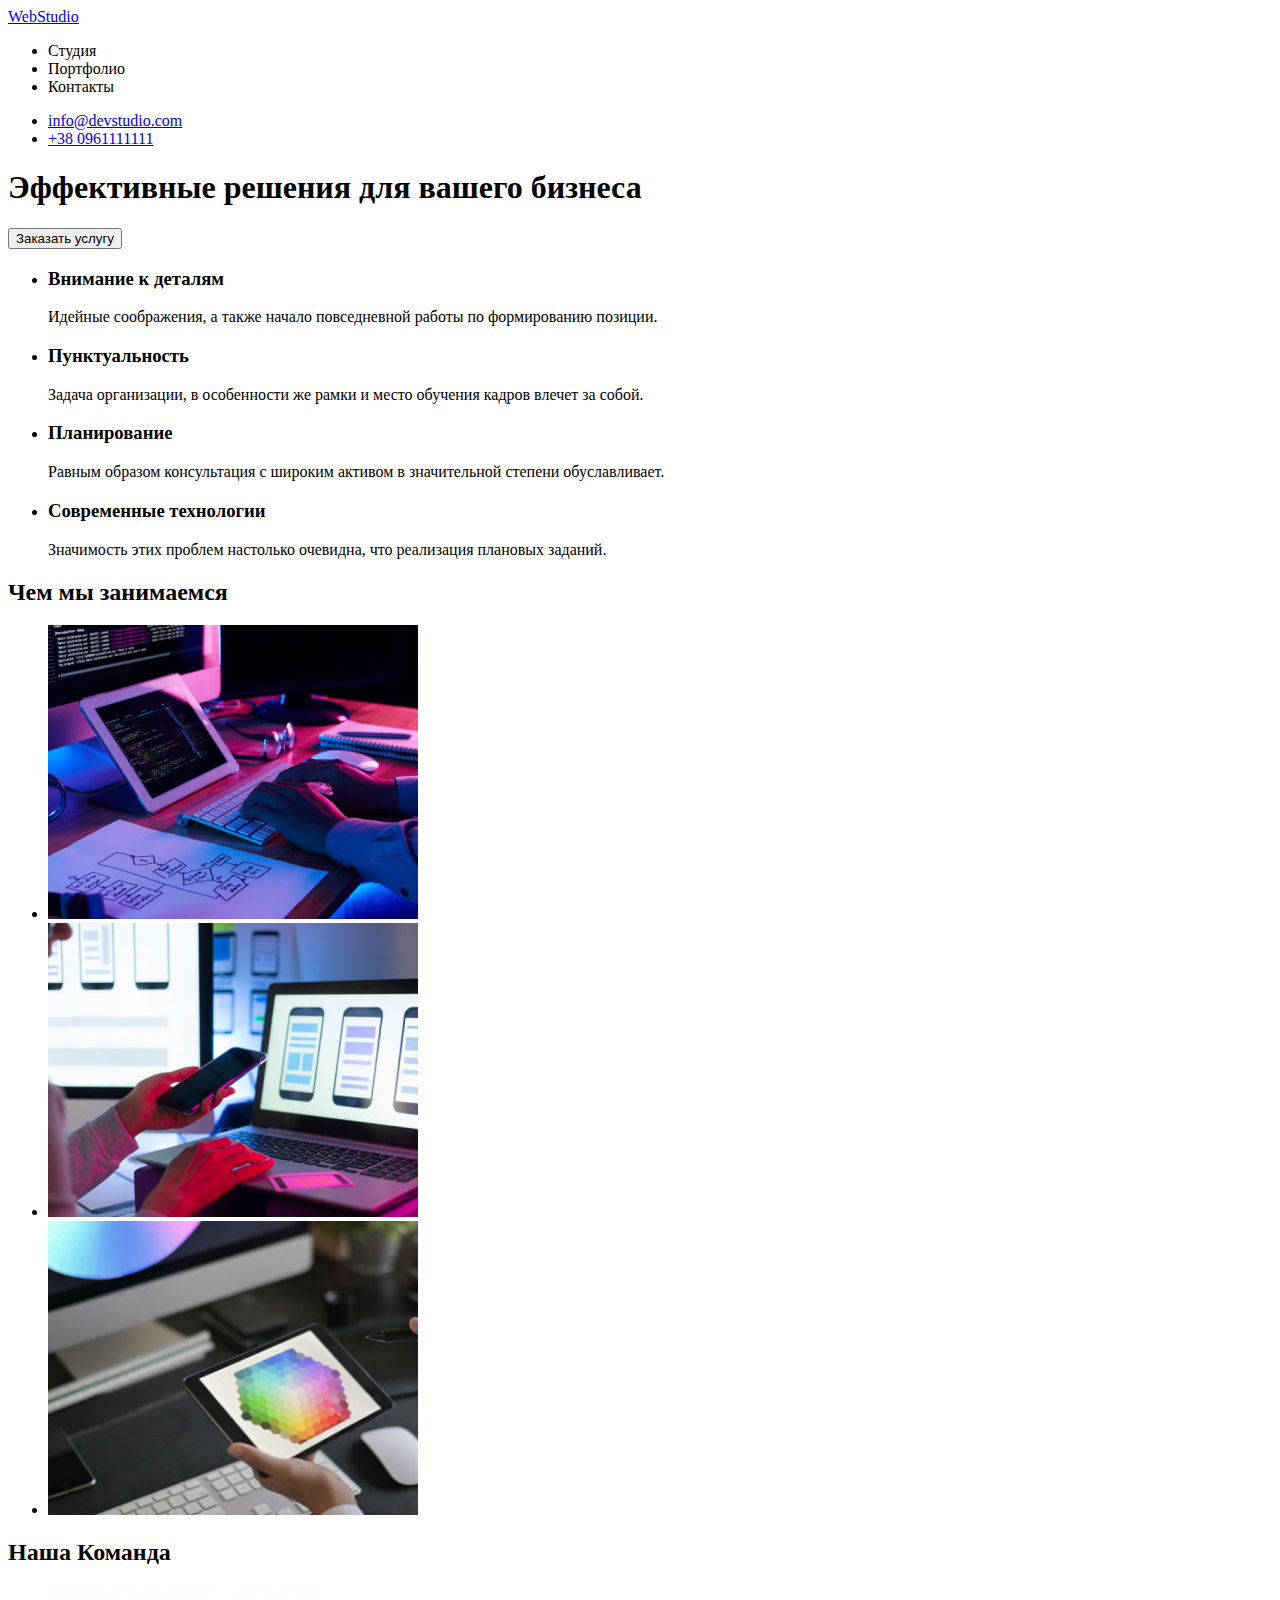
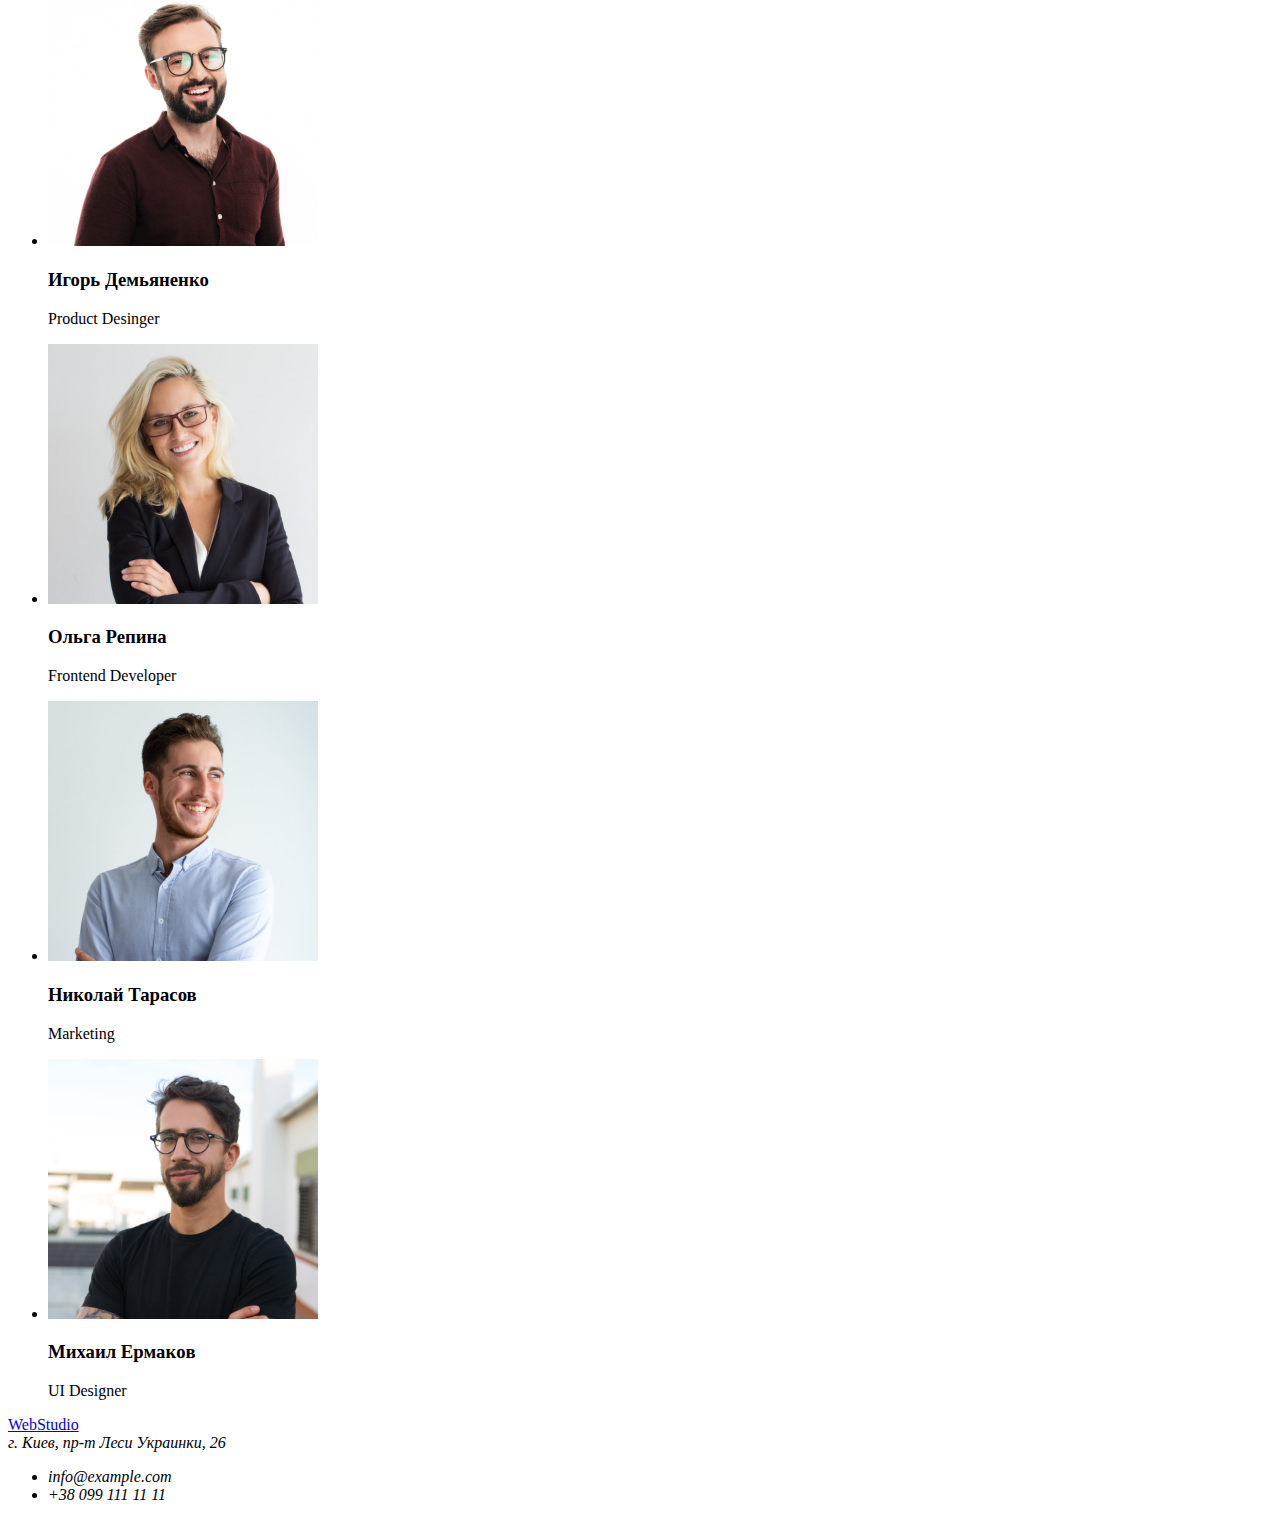
==== index.html @ 95126547 "начало" ====
<!DOCTYPE html>
<html lang="en">
  <head>
    <meta charset="UTF-8" />
    <meta http-equiv="X-UA-Compatible" content="IE=edge" />
    <meta name="viewport" content="width=device-width, initial-scale=1.0" />
    <title>Homework#1</title>
  </head>
  <body>
    <header>
      <nav>
        <a href="WebStudio">WebStudio</a>
        <ul>
          <li><a href="Студия"></a> Студия</li>
          <li>
            <a href="Портфолио"></a>
            Портфолио
          </li>
          <li>
            <a href="Контакты"></a>
            Контакты
          </li>
        </ul>
      </nav>
      <ul>
        <li><a href="mailto:info@devstudio.com">info@devstudio.com</a></li>
        <li><a href="tel:+380961111111">+38 0961111111</a></li>
      </ul>
    </header>
    <main>
      <section>
        <h1>Эффективные решения для вашего бизнеса</h1>
        <button type="button">Заказать услугу</button>
      </section>
      <section>
        <ul>
          <li>
            <h3>Внимание к деталям</h3>
            <p>
              Идейные соображения, а также начало повседневной работы по
              формированию позиции.
            </p>
          </li>
          <li>
            <h3>Пунктуальность</h3>
            <p>
              Задача организации, в особенности же рамки и место обучения кадров
              влечет за собой.
            </p>
          </li>
          <li>
            <h3>Планирование</h3>
            <p>
              Равным образом консультация с широким активом в значительной
              степени обуславливает.
            </p>
          </li>
          <li>
            <h3>Современные технологии</h3>
            <p>
              Значимость этих проблем настолько очевидна, что реализация
              плановых заданий.
            </p>
          </li>
        </ul>
      </section>
      <section>
        <h2>Чем мы занимаемся</h2>
        <ul>
          <li>
            <img
              src="./images/box1.jpg "
              width="370"
              height="294"
              alt="Пример1"
            />
          </li>
          <li>
            <img
              src="./images/box2.jpg"
              width="370"
              height="294"
              alt="пример2"
            />
          </li>
          <li>
            <img
              src="./images/box3.jpg"
              width="370"
              height="294"
              alt="пример3"
            />
          </li>
        </ul>
      </section>
      <section>
        <h2>Наша Команда</h2>
        <ul>
          <li>
            <img
              src="./images/img1.jpg"
              width="270"
              height="260"
              alt="Портфолио1"
            />
            <h3>Игорь Демьяненко</h3>
            <p>Product Desinger</p>
          </li>
          <li>
            <img
              src="./images/img.jpg"
              width="270"
              height="260"
              alt="портфолио2"
            />
            <h3>Ольга Репина</h3>
            <p>Frontend Developer</p>
          </li>
          <li>
            <img
              src="./images/img2.jpg"
              width="270"
              height="260"
              alt="Портфолио3"
            />
            <h3>Николай Тарасов</h3>
            <p>Marketing</p>
          </li>
          <li>
            <img
              src="./images/img3.jpg"
              width="270"
              height="260"
              alt="портфолио4"
            />
            <h3>Михаил Ермакoв</h3>
            <p>UI Designer</p>
          </li>
        </ul>
      </section>
    </main>
    <footer>
      <a href="WebStudio">WebStudio</a>
      <address>
        г. Киев, пр-т Леси Украинки, 26
        <ul>
          <li><a href="mailto:info@example.com"></a> info@example.com</li>
          <li><a href="tel:+380991111111"></a> +38 099 111 11 11</li>
        </ul>
      </address>
    </footer>
  </body>
  <!--  -->
</html>
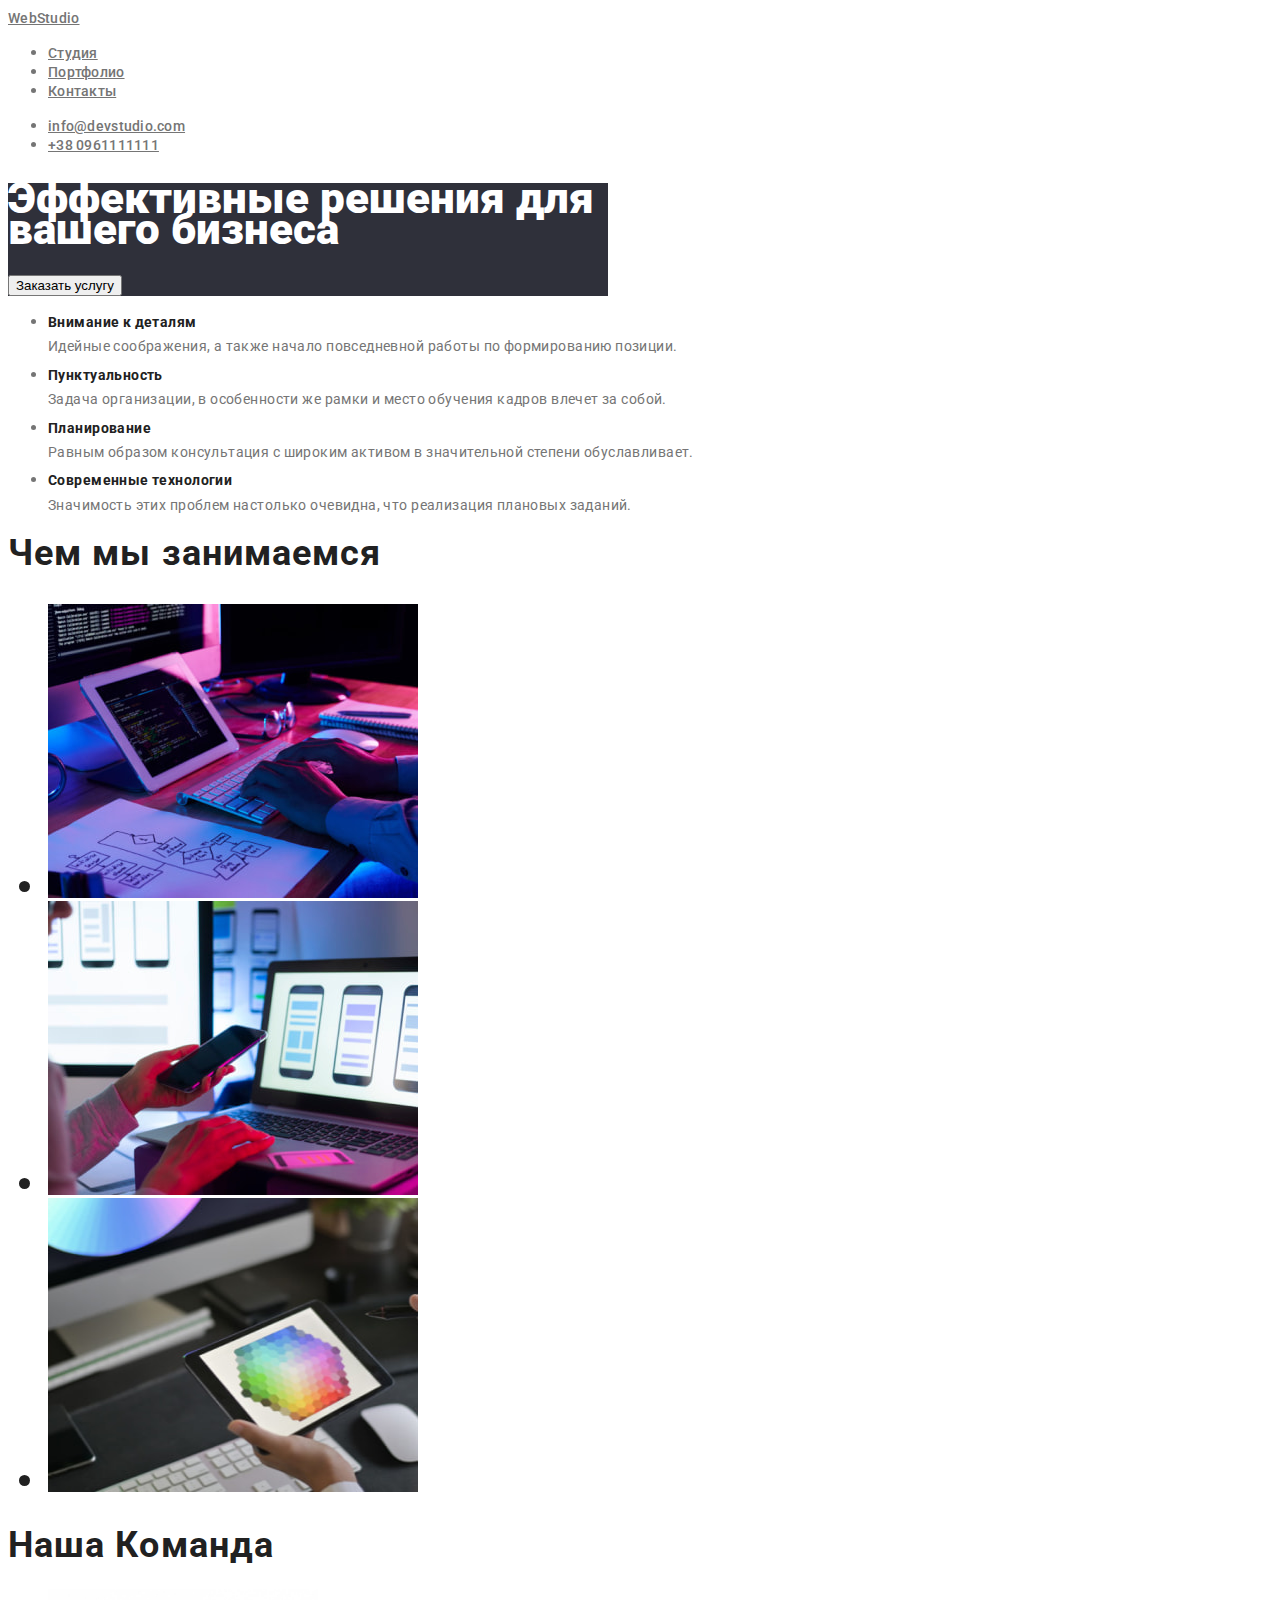
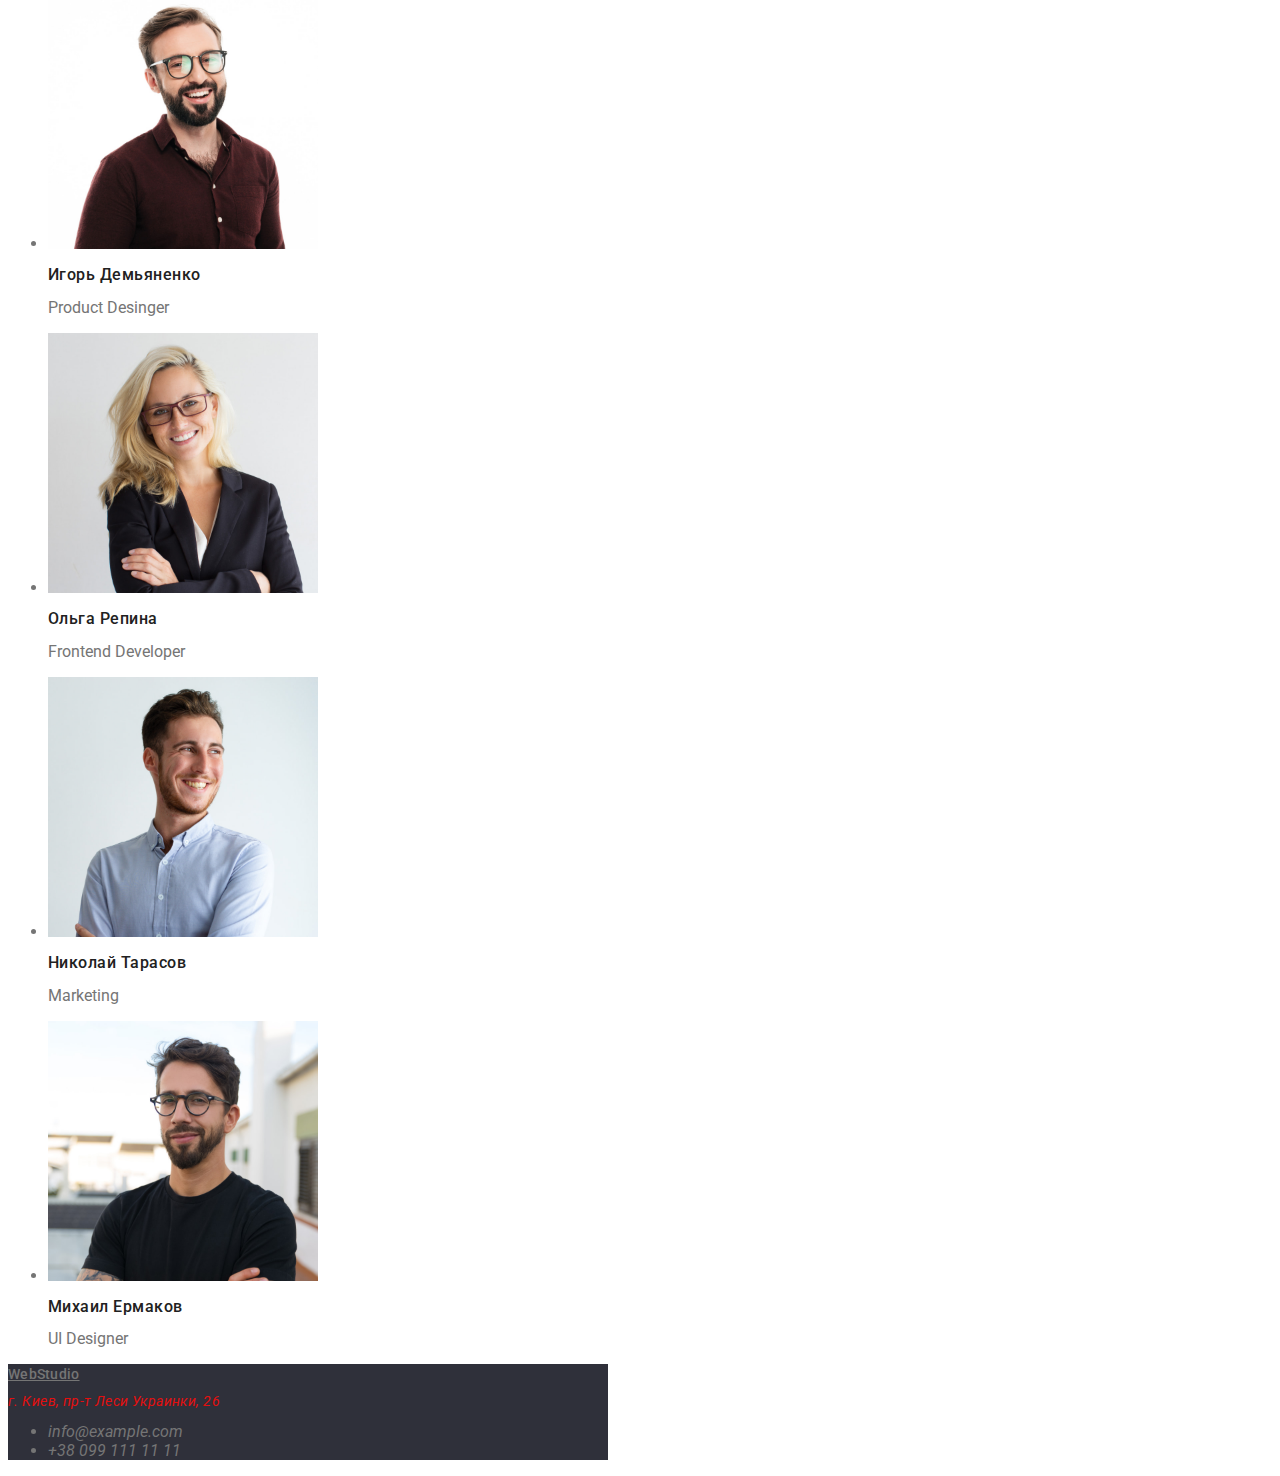
==== commit 0e867277: "закончил" ====
--- a/index.html
+++ b/index.html
@@ -5,59 +5,69 @@
     <meta http-equiv="X-UA-Compatible" content="IE=edge" />
     <meta name="viewport" content="width=device-width, initial-scale=1.0" />
     <title>Homework#1</title>
+    <link rel="stylesheet" href="./css/styles.css" />
+    <!-- Стили шрифта -->
+    <link rel="preconnect" href="https://fonts.googleapis.com" />
+    <link rel="preconnect" href="https://fonts.gstatic.com" crossorigin />
+    <link
+      href="https://fonts.googleapis.com/css2?family=Raleway:wght@700&family=Roboto:wght@400;500;700;900&display=swap"
+      rel="stylesheet"
+    />
+
+    <!-- Стили шрифта -->
   </head>
   <body>
     <header>
       <nav>
-        <a href="WebStudio">WebStudio</a>
+        <a class="link" href="WebStudio">WebStudio</a>
         <ul>
-          <li><a href="Студия"></a> Студия</li>
+          <li><a class="link" href="Студия"> Студия</a></li>
           <li>
-            <a href="Портфолио"></a>
-            Портфолио
+            <a class="link" href="./portfolio.html">Портфолио</a>
+            
           </li>
           <li>
-            <a href="Контакты"></a>
-            Контакты
+            <a class="link" href="Контакты">Контакты</a>
+           
           </li>
         </ul>
       </nav>
       <ul>
-        <li><a href="mailto:info@devstudio.com">info@devstudio.com</a></li>
-        <li><a href="tel:+380961111111">+38 0961111111</a></li>
+        <li><a class="link" href="mailto:info@devstudio.com">info@devstudio.com</a></li>
+        <li><a class="link" href="tel:+380961111111">+38 0961111111</a></li>
       </ul>
     </header>
     <main>
-      <section>
-        <h1>Эффективные решения для вашего бизнеса</h1>
-        <button type="button">Заказать услугу</button>
+      <section class="title">
+        <h1 class="caption">Эффективные решения для вашего бизнеса</h1>
+        <button type="button" class="services-txt">Заказать услугу</button>
       </section>
-      <section>
+      <section class="all-item">
         <ul>
           <li>
-            <h3>Внимание к деталям</h3>
-            <p>
+            <h3 class="item">Внимание к деталям</h3>
+            <p class="all-txt">
               Идейные соображения, а также начало повседневной работы по
               формированию позиции.
             </p>
           </li>
           <li>
-            <h3>Пунктуальность</h3>
-            <p>
+            <h3 class="item">Пунктуальность</h3>
+            <p class="all-txt">
               Задача организации, в особенности же рамки и место обучения кадров
               влечет за собой.
             </p>
           </li>
           <li>
-            <h3>Планирование</h3>
-            <p>
+            <h3 class="item">Планирование</h3>
+            <p class="all-txt">
               Равным образом консультация с широким активом в значительной
               степени обуславливает.
             </p>
           </li>
           <li>
-            <h3>Современные технологии</h3>
-            <p>
+            <h3 class="item">Современные технологии</h3>
+            <p class="all-txt">
               Значимость этих проблем настолько очевидна, что реализация
               плановых заданий.
             </p>
@@ -65,7 +75,7 @@
         </ul>
       </section>
       <section>
-        <h2>Чем мы занимаемся</h2>
+        <h2 class="desc">Чем мы занимаемся</h>
         <ul>
           <li>
             <img
@@ -94,7 +104,7 @@
         </ul>
       </section>
       <section>
-        <h2>Наша Команда</h2>
+        <h2  class="desc">Наша Команда</h2>
         <ul>
           <li>
             <img
@@ -103,7 +113,7 @@
               height="260"
               alt="Портфолио1"
             />
-            <h3>Игорь Демьяненко</h3>
+            <h3 class="name">Игорь Демьяненко</h3>
             <p>Product Desinger</p>
           </li>
           <li>
@@ -113,7 +123,7 @@
               height="260"
               alt="портфолио2"
             />
-            <h3>Ольга Репина</h3>
+            <h3 class="name">Ольга Репина</h3>
             <p>Frontend Developer</p>
           </li>
           <li>
@@ -123,7 +133,7 @@
               height="260"
               alt="Портфолио3"
             />
-            <h3>Николай Тарасов</h3>
+            <h3 class="name">Николай Тарасов</h3>
             <p>Marketing</p>
           </li>
           <li>
@@ -133,19 +143,19 @@
               height="260"
               alt="портфолио4"
             />
-            <h3>Михаил Ермакoв</h3>
+            <h3 class="name">Михаил Ермакoв</h3>
             <p>UI Designer</p>
           </li>
         </ul>
       </section>
     </main>
-    <footer>
-      <a href="WebStudio">WebStudio</a>
+    <footer class="background">
+      <a class="link" href="WebStudio">WebStudio</a>
       <address>
-        г. Киев, пр-т Леси Украинки, 26
+        <p class="location">г. Киев, пр-т Леси Украинки, 26</p>
         <ul>
-          <li><a href="mailto:info@example.com"></a> info@example.com</li>
-          <li><a href="tel:+380991111111"></a> +38 099 111 11 11</li>
+          <li><a class="link" href="mailto:info@example.com"></a> info@example.com</li>
+          <li><a class="link" href="tel:+380991111111"></a> +38 099 111 11 11</li>
         </ul>
       </address>
     </footer>
--- a/css/styles.css
+++ b/css/styles.css
@@ -0,0 +1,155 @@
+/* font-family: 'Raleway', sans-serif;
+font-family: 'Roboto', sans-serif;
+/* #212121 
+   #757575   */
+:root {
+  --font-style: "Roboto", sans-serif;
+  --second-font-weight: 700;
+  --font-weight: 400;
+  --main-color: #757575;
+  --second-color: #212121;
+}
+body {
+  font-family: var(--font-style);
+  font-weight: var(--font-weight);
+  color: var(--main-color);
+}
+.title{
+   background: #2F303A;
+   width: 600px;
+}
+.caption{
+   font-family: Roboto;
+font-weight: 900;
+font-size: 44px;
+line-height: 0.7;
+color: #FFFFFF;
+}
+.all-txt{
+   font-family:var(--font-style);
+font-weight:var(--font-weight);
+font-size: 14px;
+line-height: 0.6;
+
+
+letter-spacing: 0.03em;
+
+color:var(--main-color);
+}
+.item{
+   font-family:var(--font-style);
+
+font-weight:var(--second-font-weight);
+font-size: 14px;
+line-height: 0.9;
+letter-spacing: 0.03em;
+
+
+color:var(--second-color);
+}
+.desc{font-family:var(--font-style);
+  font-weight: var(--second-font-weight);
+   font-size: 36px;
+   line-height: 0.8;
+   
+   letter-spacing: 0.03em;
+   
+   color: var(--second-color);
+   }
+   .name{font-family:var(--font-style);
+   
+      font-weight: 500;
+      font-size: 16px;
+      line-height: 0.8;
+      
+      
+      
+      letter-spacing: 0.03em;
+      
+      color:var(--second-color)}
+.services-txt:hover {
+  color: aqua;
+}
+.services-txt:focus {
+  color: red;
+}
+.serveces-txt {
+   
+  font-family: var(--font-style);
+  font-style: 400;
+  font-weight: 500;
+  font-size: 16px;
+  line-height: 0.6;
+  background: #f5f4fa;
+
+  text-align: center;
+  letter-spacing: 0.03em;
+}
+.services{cursor: pointer;}
+.info {
+  font-family: Roboto;
+  font-style: 400;
+  font-weight: var(--second-font-weight);
+  font-size: 18px;
+  line-height: 0.5;
+
+  letter-spacing: 0.06em;
+
+  color: var(--second-color);
+}
+
+
+.txt-sentence {
+  font-family: var(--font-style);
+
+  font-weight: var(--font-weight);
+  font-size: 16px;
+  line-height: 0.5;
+
+  letter-spacing: 0.03em;
+
+  --main-color: #757575;
+}
+
+.link {
+  font-family: var(--font-style);
+  
+  font-weight:500;
+  font-size: 14px;
+  line-height: 0.9;
+  letter-spacing: 0.02em;
+
+  color: var(--main-color);
+}
+.link:focus{color: red;}
+.link:hover{
+color:aqua;
+}
+
+.item{
+   font-family:var(--font-style);
+
+font-weight:var(--second-font-weight);
+font-size: 14px;
+line-height: 0.9;
+letter-spacing: 0.03em;
+
+
+color:var(--second-color);
+}
+.location{
+   
+font-family:var(--font-style);
+
+font-weight:var(--font-weight);
+font-size: 14px;
+line-height: 0.6;
+
+
+letter-spacing: 0.03em;
+
+color: #e40f0f;
+
+}
+.background{background: #2F303A;
+   width: 600px;}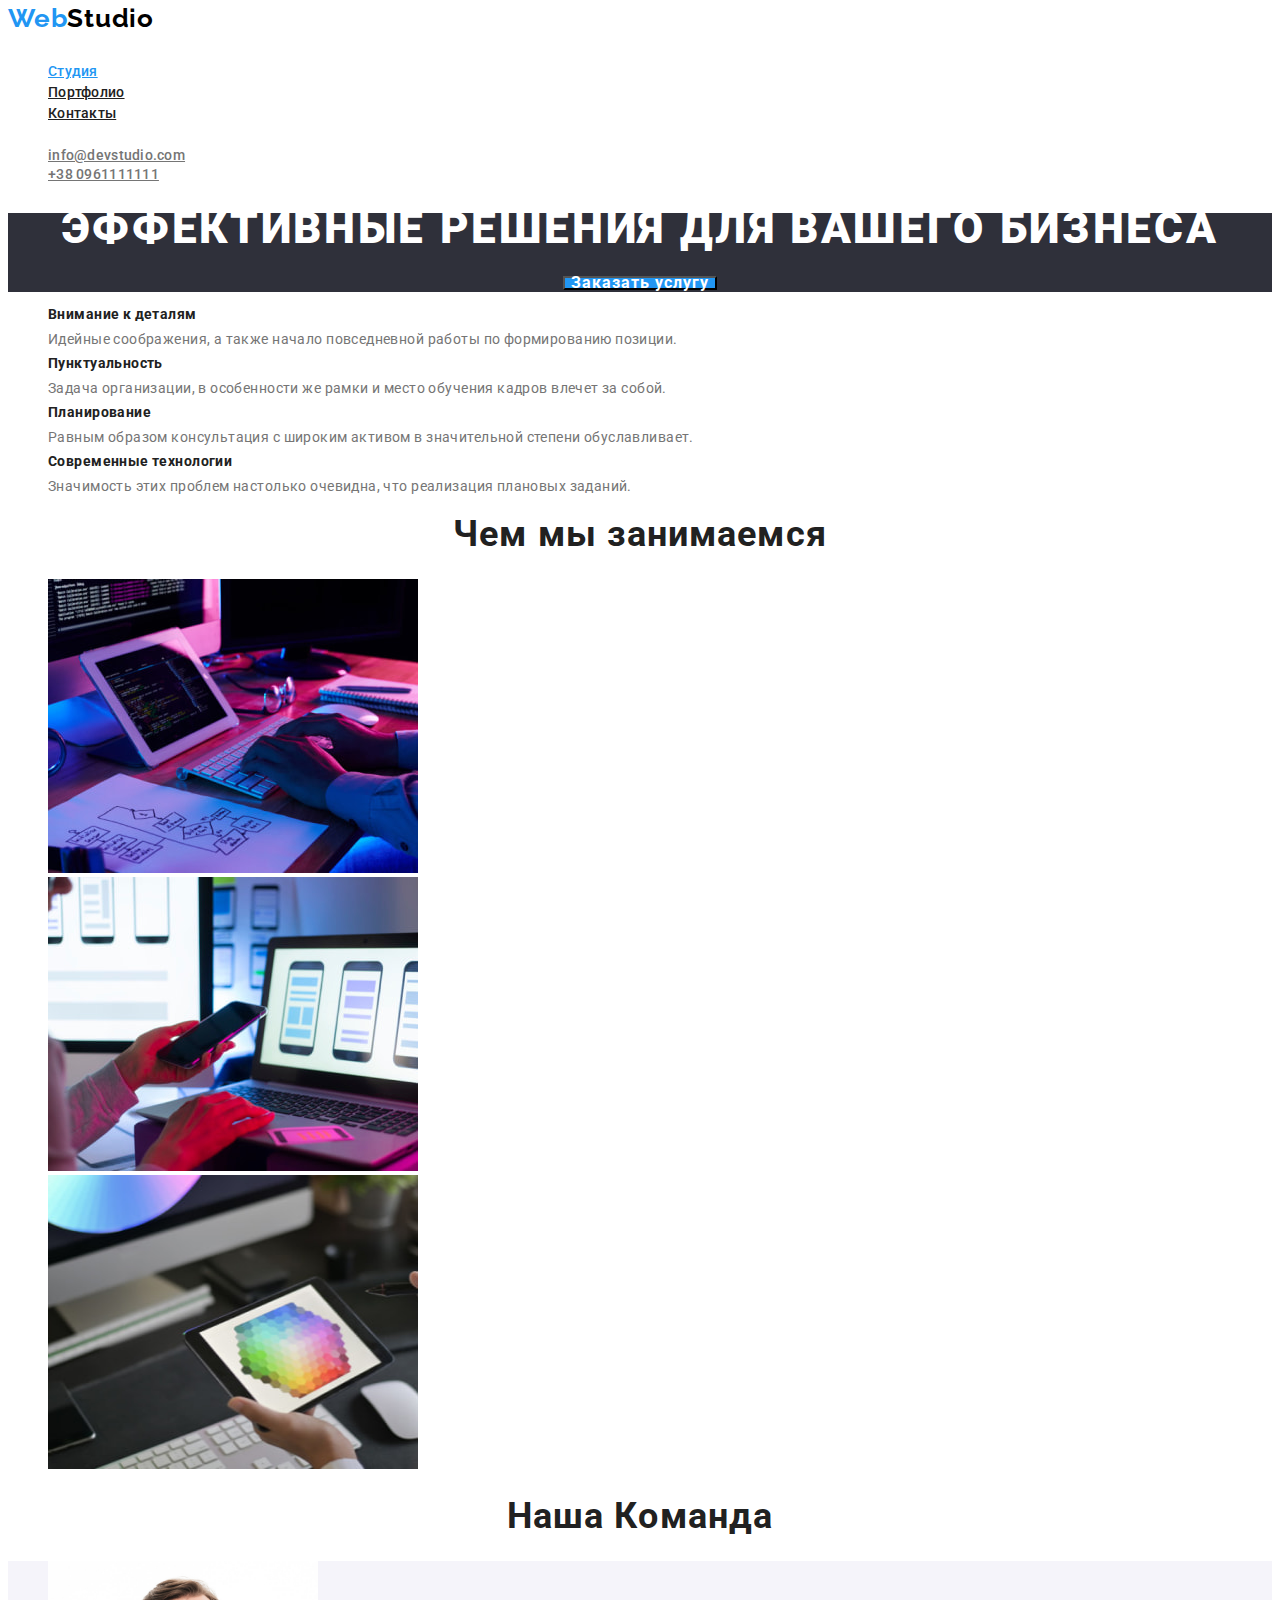
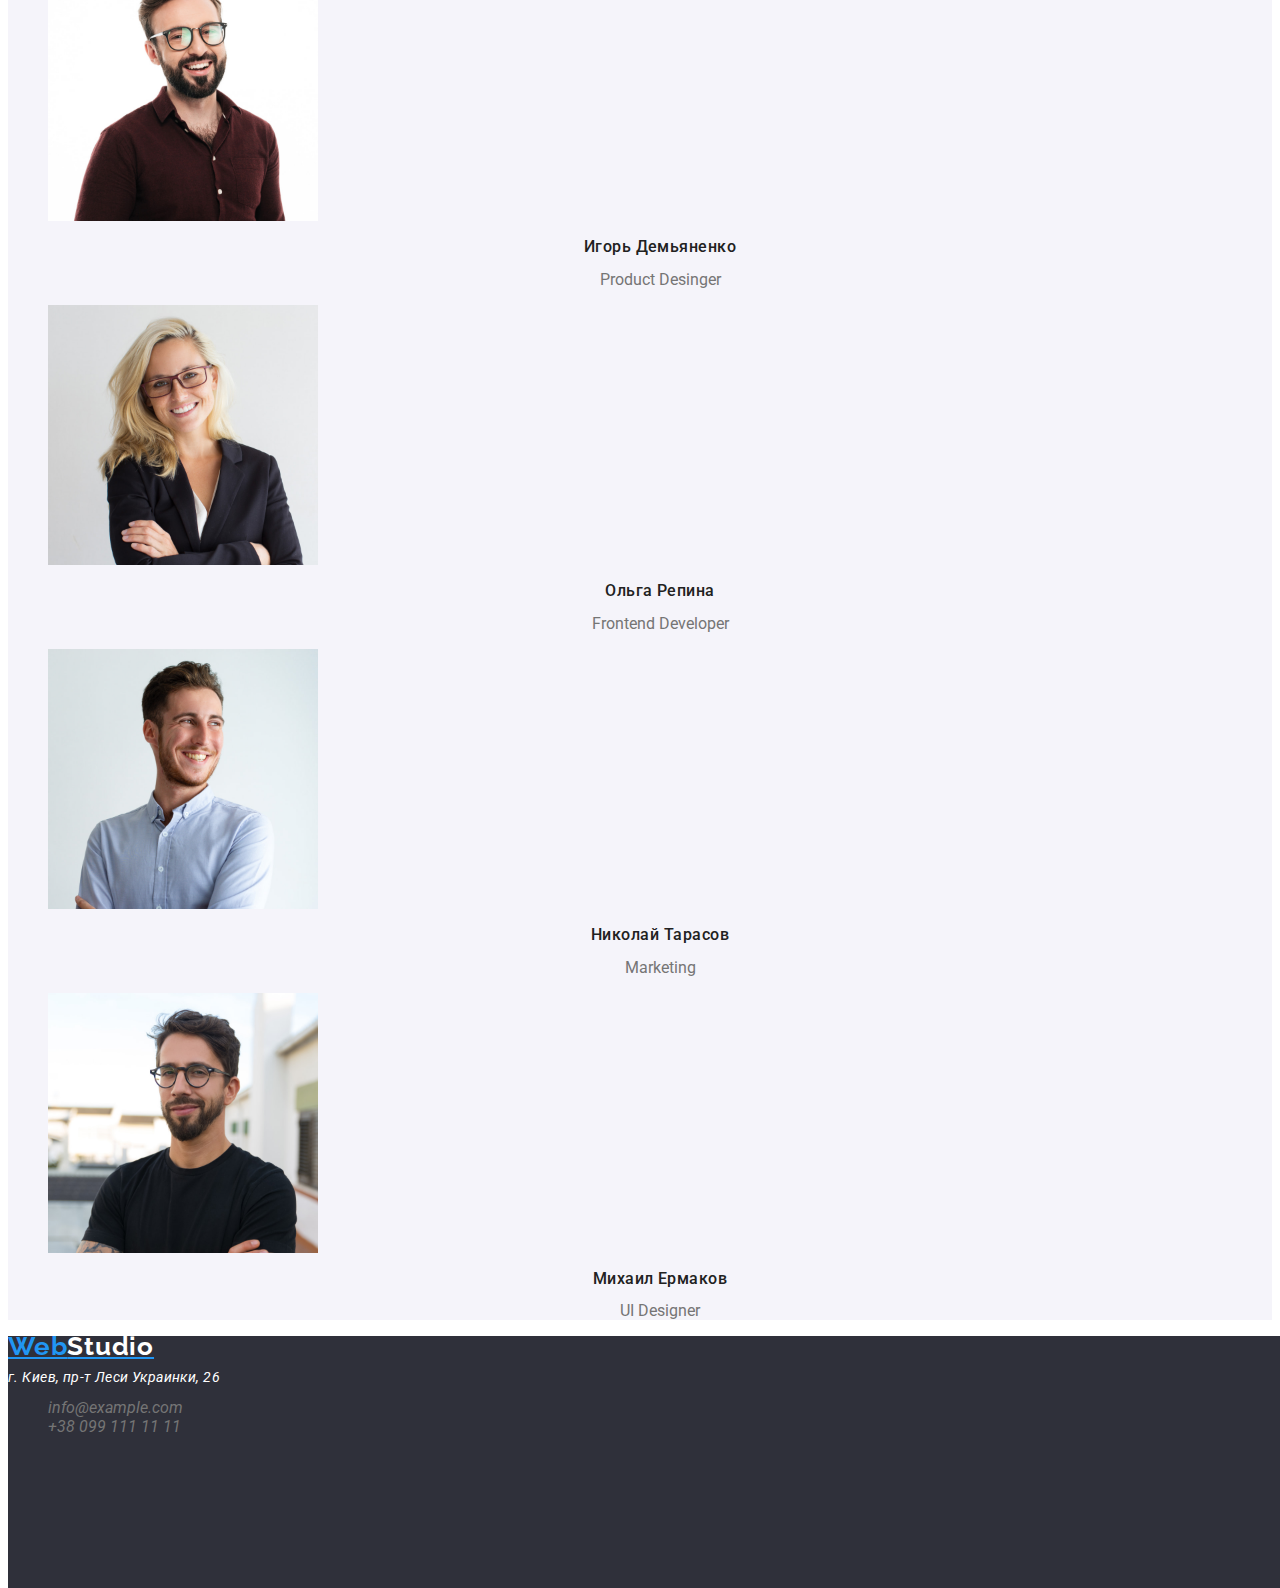
==== commit 4d37095a: "Исправил" ====
--- a/index.html
+++ b/index.html
@@ -13,17 +13,17 @@
       href="https://fonts.googleapis.com/css2?family=Raleway:wght@700&family=Roboto:wght@400;500;700;900&display=swap"
       rel="stylesheet"
     />
-
+ 
     <!-- Стили шрифта -->
   </head>
   <body>
     <header>
       <nav>
-        <a class="link" href="WebStudio">WebStudio</a>
+        <a< class="website" href="./index.html">Web<span class="web1">Studio</span></a>
         <ul>
-          <li><a class="link" href="Студия"> Студия</a></li>
+          <li><a class="link current" href="Студия"> Студия</a></li>
           <li>
-            <a class="link" href="./portfolio.html">Портфолио</a>
+            <a class="link"  href="./portfolio.html">Портфолио</a>
             
           </li>
           <li>
@@ -33,14 +33,14 @@
         </ul>
       </nav>
       <ul>
-        <li><a class="link" href="mailto:info@devstudio.com">info@devstudio.com</a></li>
-        <li><a class="link" href="tel:+380961111111">+38 0961111111</a></li>
+        <li><a class="contact-info" href="mailto:info@devstudio.com">info@devstudio.com</a></li>
+        <li><a class="contact-info" href="tel:+380961111111">+38 0961111111</a></li>
       </ul>
     </header>
     <main>
       <section class="title">
         <h1 class="caption">Эффективные решения для вашего бизнеса</h1>
-        <button type="button" class="services-txt">Заказать услугу</button>
+        <button type="button" class="btn">Заказать услугу</button>
       </section>
       <section class="all-item">
         <ul>
@@ -75,7 +75,7 @@
         </ul>
       </section>
       <section>
-        <h2 class="desc">Чем мы занимаемся</h>
+        <h2 class="desc">Чем мы занимаемся</h2>
         <ul>
           <li>
             <img
@@ -105,7 +105,7 @@
       </section>
       <section>
         <h2  class="desc">Наша Команда</h2>
-        <ul>
+        <ul  class="ul-fon">
           <li>
             <img
               src="./images/img1.jpg"
@@ -114,7 +114,7 @@
               alt="Портфолио1"
             />
             <h3 class="name">Игорь Демьяненко</h3>
-            <p>Product Desinger</p>
+            <p class="jobs">Product Desinger</p>
           </li>
           <li>
             <img
@@ -124,7 +124,7 @@
               alt="портфолио2"
             />
             <h3 class="name">Ольга Репина</h3>
-            <p>Frontend Developer</p>
+            <p class="jobs">Frontend Developer</p>
           </li>
           <li>
             <img
@@ -134,7 +134,7 @@
               alt="Портфолио3"
             />
             <h3 class="name">Николай Тарасов</h3>
-            <p>Marketing</p>
+            <p class="jobs">Marketing</p>
           </li>
           <li>
             <img
@@ -144,13 +144,13 @@
               alt="портфолио4"
             />
             <h3 class="name">Михаил Ермакoв</h3>
-            <p>UI Designer</p>
+            <p class="jobs">UI Designer</p>
           </li>
         </ul>
       </section>
     </main>
     <footer class="background">
-      <a class="link" href="WebStudio">WebStudio</a>
+      <a class="website" href="./index.html">Web<span class="web">Studio</span></a>
       <address>
         <p class="location">г. Киев, пр-т Леси Украинки, 26</p>
         <ul>
--- a/css/styles.css
+++ b/css/styles.css
@@ -14,78 +14,111 @@
   font-weight: var(--font-weight);
   color: var(--main-color);
 }
-.title{
-   background: #2F303A;
-   width: 600px;
-}
-.caption{
-   font-family: Roboto;
-font-weight: 900;
-font-size: 44px;
-line-height: 0.7;
-color: #FFFFFF;
-}
-.all-txt{
-   font-family:var(--font-style);
-font-weight:var(--font-weight);
-font-size: 14px;
-line-height: 0.6;
-
-
-letter-spacing: 0.03em;
-
-color:var(--main-color);
-}
-.item{
-   font-family:var(--font-style);
-
-font-weight:var(--second-font-weight);
-font-size: 14px;
-line-height: 0.9;
-letter-spacing: 0.03em;
-
-
-color:var(--second-color);
-}
-.desc{font-family:var(--font-style);
-  font-weight: var(--second-font-weight);
-   font-size: 36px;
-   line-height: 0.8;
-   
-   letter-spacing: 0.03em;
-   
-   color: var(--second-color);
-   }
-   .name{font-family:var(--font-style);
-   
-      font-weight: 500;
-      font-size: 16px;
-      line-height: 0.8;
-      
-      
-      
-      letter-spacing: 0.03em;
-      
-      color:var(--second-color)}
+ul {
+  list-style-type: none;
+}
+.title {
+  background: #2f303a;
+  text-align: center;
+}
+.caption {
+  font-family: Roboto;
+  font-weight: 900;
+  font-size: 44px;
+  line-height: 0.7;
+  text-align: center;
+  letter-spacing: 0.06em;
+  text-transform: uppercase;
+  color: #ffffff;
+}
+.all-txt {
+  font-family: var(--font-style);
+  font-weight: var(--font-weight);
+  font-size: 14px;
+  line-height: 0.6;
+
+  letter-spacing: 0.03em;
+
+  color: var(--main-color);
+}
+.item {
+  font-family: var(--font-style);
+
+  font-weight: var(--second-font-weight);
+  font-size: 14px;
+  line-height: 0.9;
+  letter-spacing: 0.03em;
+
+  color: var(--second-color);
+}
+.desc {
+  font-family: var(--font-style);
+  font-weight: var(--second-font-weight);
+  font-size: 36px;
+  line-height: 0.8;
+  text-align: center;
+  letter-spacing: 0.03em;
+
+  color: var(--second-color);
+}
+.ul-fon {
+  background: #f5f4fa;
+}
+
+.name {
+  font-family: var(--font-style);
+
+  font-weight: 500;
+  font-size: 16px;
+  line-height: 0.8;
+  text-align: center;
+  letter-spacing: 0.03em;
+
+  color: var(--second-color);
+}
+.jobs {
+  text-align: center;
+}
+.btn {
+  font-family: Roboto;
+  font-weight: 700;
+  font-size: 16px;
+  line-height: 0.5;
+  text-align: center;
+
+  letter-spacing: 0.06em;
+  background: #2196f3;
+  color: #ffffff;
+}
+.btn:hover {
+}
 .services-txt:hover {
-  color: aqua;
+  background: #2196f3;
+
+  color: #ffffff;
 }
 .services-txt:focus {
-  color: red;
-}
-.serveces-txt {
-   
+  color: #ffffff;
+  background: #2196f3;
+}
+.services-txt {
   font-family: var(--font-style);
   font-style: 400;
   font-weight: 500;
   font-size: 16px;
   line-height: 0.6;
   background: #f5f4fa;
-
-  text-align: center;
-  letter-spacing: 0.03em;
-}
-.services{cursor: pointer;}
+  text-align: center;
+  letter-spacing: 0.03em;
+  color: #212121;
+}
+.services-txt.current {
+  background-color: #2196f3;
+  color: #ffffff;
+}
+.services {
+  cursor: pointer;
+}
 .info {
   font-family: Roboto;
   font-style: 400;
@@ -98,7 +131,6 @@
   color: var(--second-color);
 }
 
-
 .txt-sentence {
   font-family: var(--font-style);
 
@@ -113,43 +145,99 @@
 
 .link {
   font-family: var(--font-style);
+
+  font-weight: 500;
+  font-size: 14px;
+  line-height: 0.9;
+  letter-spacing: 0.02em;
+
+  color: var(--second-color);
+}
+.link:focus {
+  color: red;
+}
+.link:hover {
+  color: #2196f3;
+}
+link:active {
+  background-color: #2196f3;
+}
+.link.current {
+  color: #2196f3;
+}
+.contact-info {
+  font-family: Roboto;
+  font-weight: 500;
+  font-size: 14px;
+  line-height: 0.9;
+  letter-spacing: 0.02em;
+
+  color: var(--main-color);
+}
+.contact-info:active {
+  color: #2196f3;
+}
+.contact-info:hover {
+  color: #2196f3;
+}
+
+.item {
+  font-family: var(--font-style);
+
+  font-weight: var(--second-font-weight);
+  font-size: 14px;
+  line-height: 0.9;
+  letter-spacing: 0.03em;
+
+  color: var(--second-color);
+}
+.location {
+  font-family: var(--font-style);
+
+  font-weight: var(--font-weight);
+  font-size: 14px;
+  line-height: 0.6;
+
+  letter-spacing: 0.03em;
+
+  color: #ffffff;
+}
+.background {
+  position: absolute;
+  width: 1600px;
+  height: 252px;
+
+  background: #2f303a;
+}
+.website {
+  font-family: Raleway;
+
+  font-weight: 700;
+  font-size: 26px;
+  line-height: 0.8;
+
+  letter-spacing: 0.03em;
+
+  color: #2196f3;
+}
+.web{font-family: Raleway;
+ 
+  font-weight: 700;
+  font-size: 26px;
+  line-height: 0.8;
+ 
   
-  font-weight:500;
-  font-size: 14px;
-  line-height: 0.9;
-  letter-spacing: 0.02em;
-
-  color: var(--main-color);
-}
-.link:focus{color: red;}
-.link:hover{
-color:aqua;
-}
-
-.item{
-   font-family:var(--font-style);
-
-font-weight:var(--second-font-weight);
-font-size: 14px;
-line-height: 0.9;
-letter-spacing: 0.03em;
-
-
-color:var(--second-color);
-}
-.location{
+  letter-spacing: 0.03em;
+  
+  color: #FFFFFF;}
+  .web1{font-family: Raleway;
+  
+    font-weight: 700;
+    font-size: 26px;
+    line-height: 0.8;
    
-font-family:var(--font-style);
-
-font-weight:var(--font-weight);
-font-size: 14px;
-line-height: 0.6;
-
-
-letter-spacing: 0.03em;
-
-color: #e40f0f;
-
-}
-.background{background: #2F303A;
-   width: 600px;}+    
+    letter-spacing: 0.03em;
+    
+    color: #000000;
+    }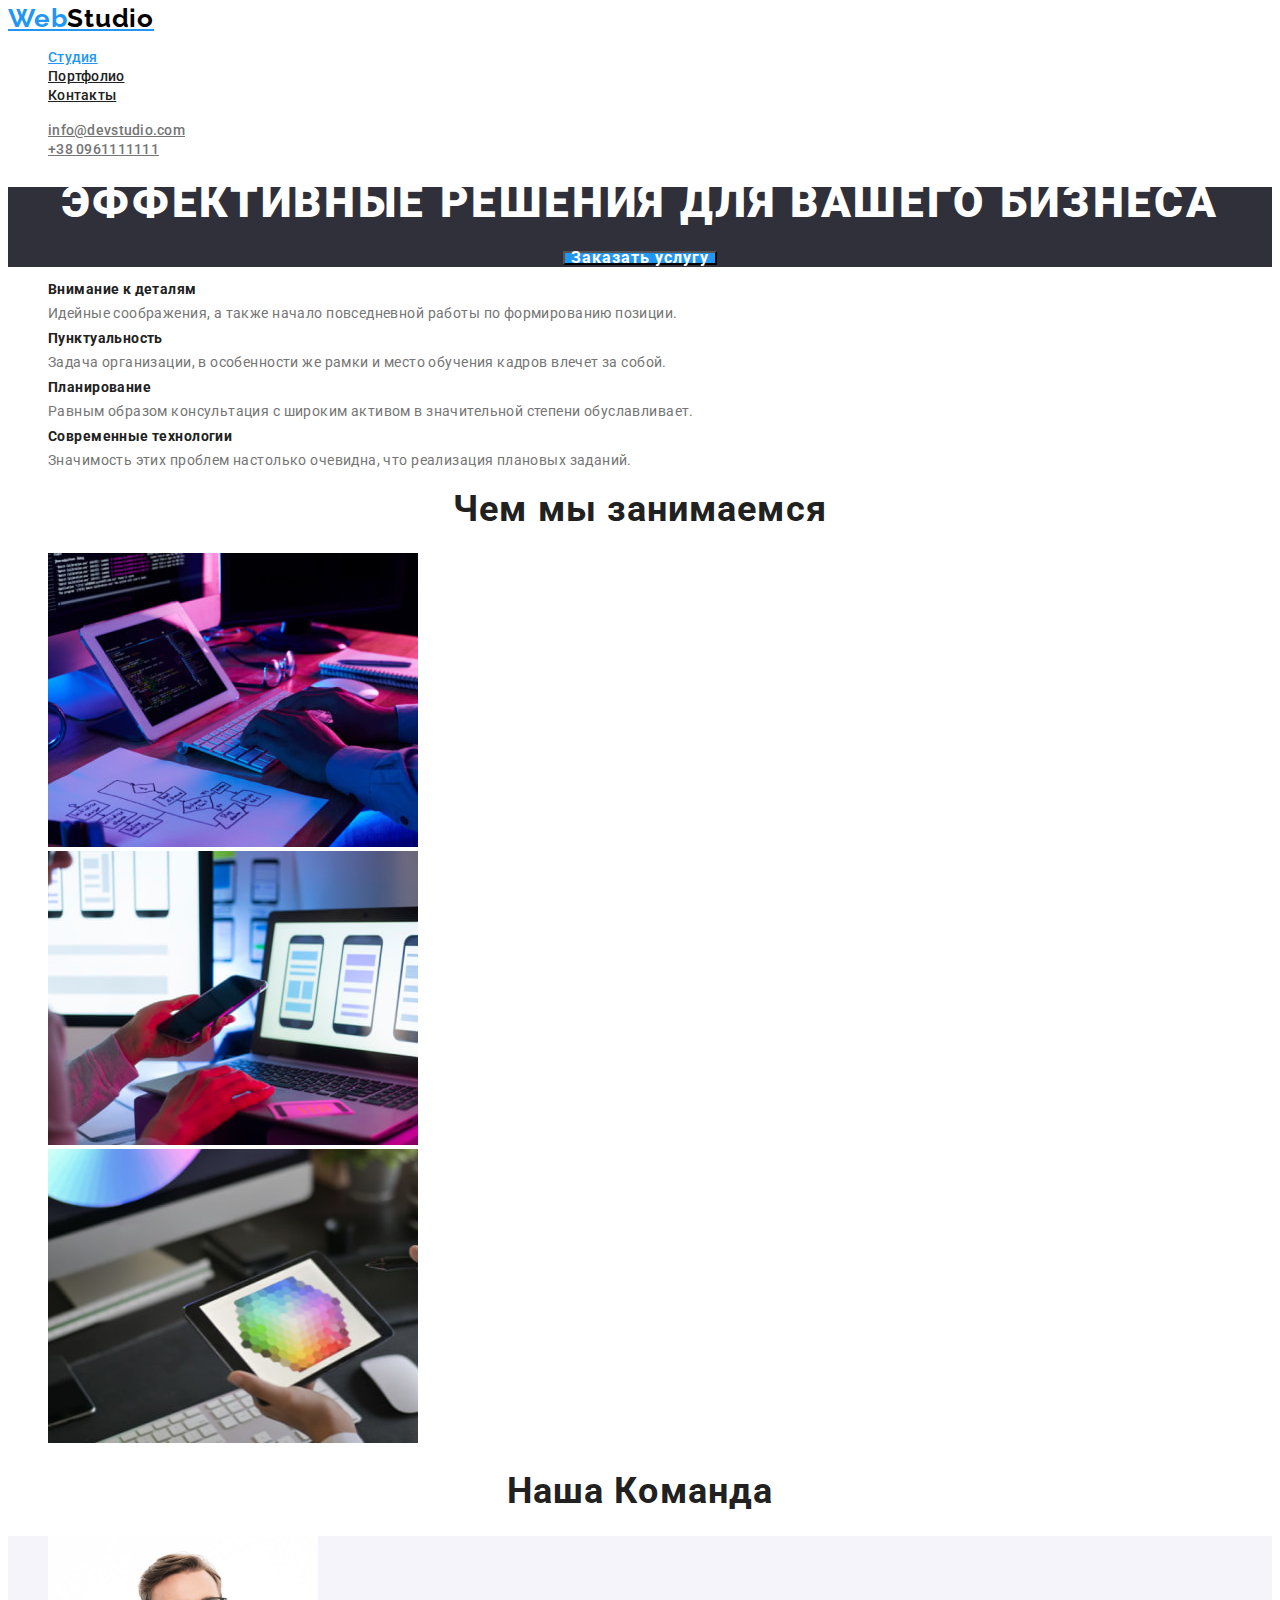
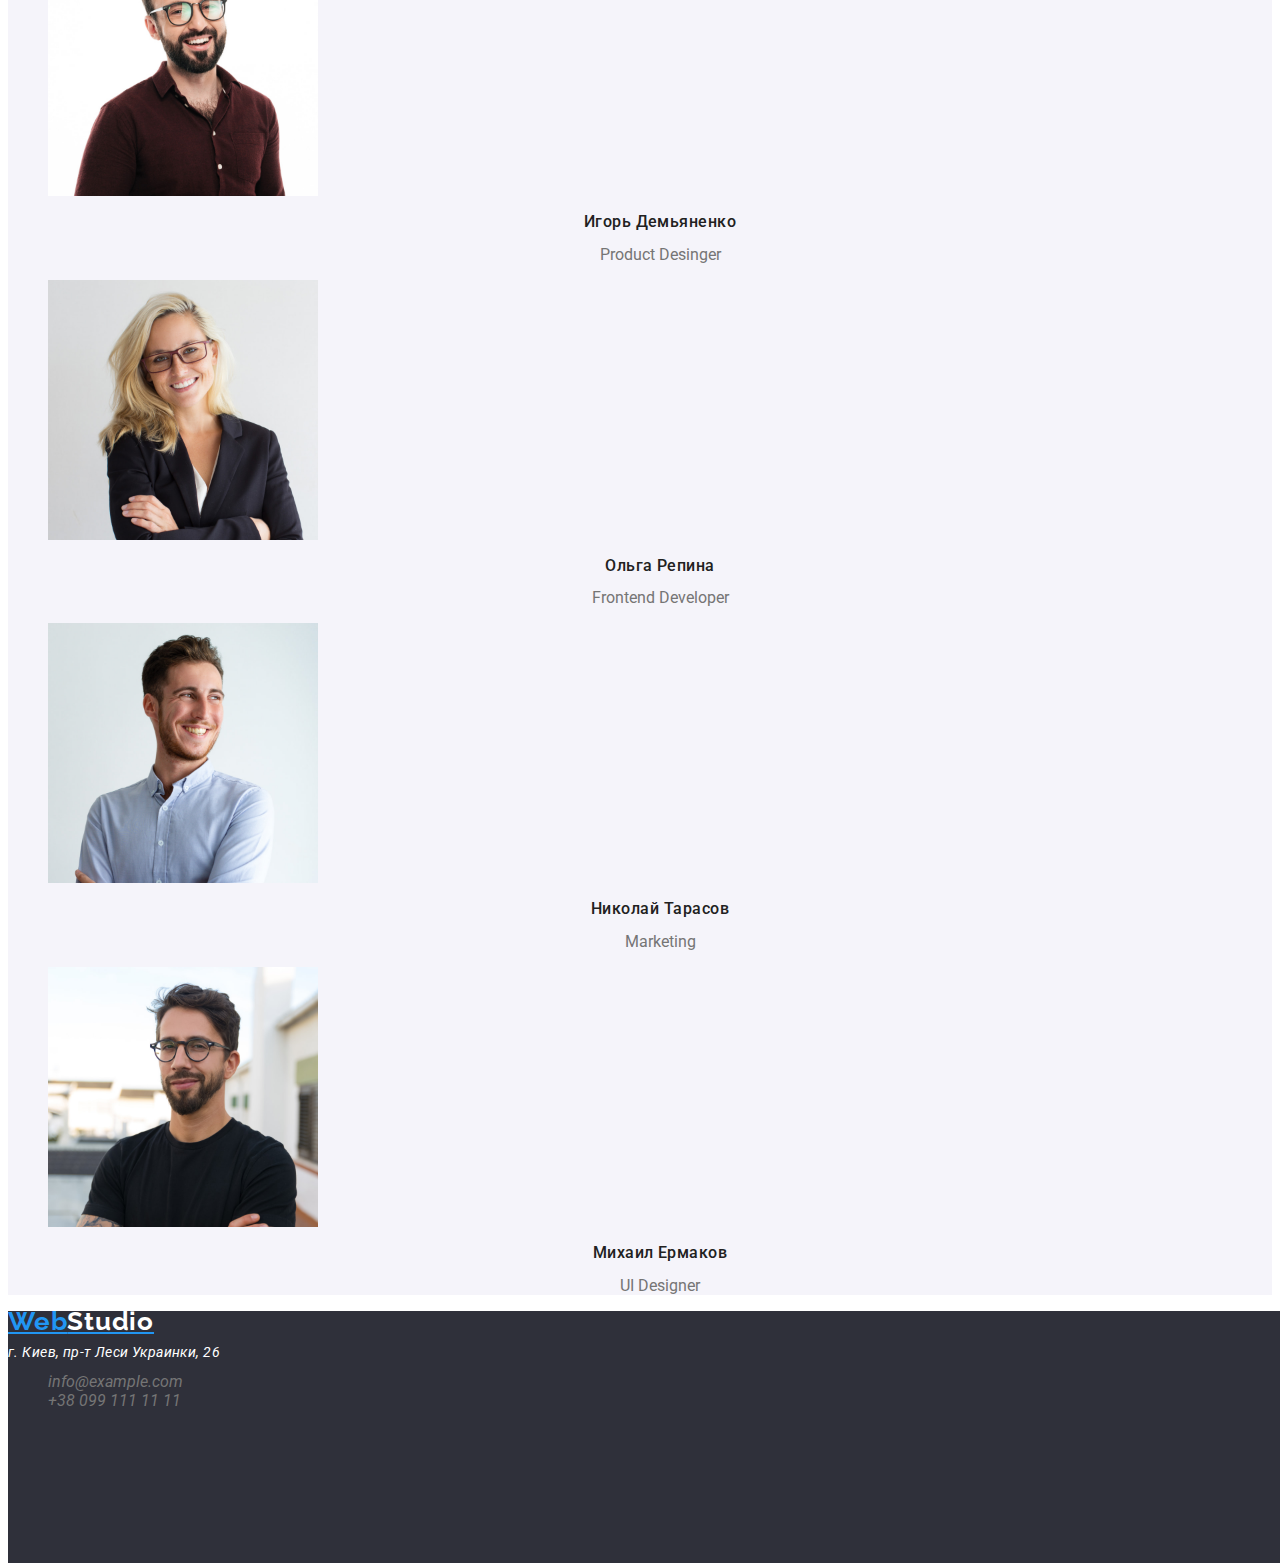
==== commit f192d35b: "Завершил" ====
--- a/index.html
+++ b/index.html
@@ -19,7 +19,7 @@
   <body>
     <header>
       <nav>
-        <a< class="website" href="./index.html">Web<span class="web1">Studio</span></a>
+        <a class="website" href="./index.html">Web<span class="web1">Studio</span></a>
         <ul>
           <li><a class="link current" href="Студия"> Студия</a></li>
           <li>
--- a/css/styles.css
+++ b/css/styles.css
@@ -220,24 +220,25 @@
 
   color: #2196f3;
 }
-.web{font-family: Raleway;
- 
+.web {
+  font-family: Raleway;
+
   font-weight: 700;
   font-size: 26px;
   line-height: 0.8;
- 
-  
-  letter-spacing: 0.03em;
-  
-  color: #FFFFFF;}
-  .web1{font-family: Raleway;
-  
-    font-weight: 700;
-    font-size: 26px;
-    line-height: 0.8;
-   
-    
-    letter-spacing: 0.03em;
-    
-    color: #000000;
-    }+
+  letter-spacing: 0.03em;
+
+  color: #ffffff;
+}
+.web1 {
+  font-family: Raleway;
+
+  font-weight: 700;
+  font-size: 26px;
+  line-height: 0.8;
+
+  letter-spacing: 0.03em;
+
+  color: #000000;
+}
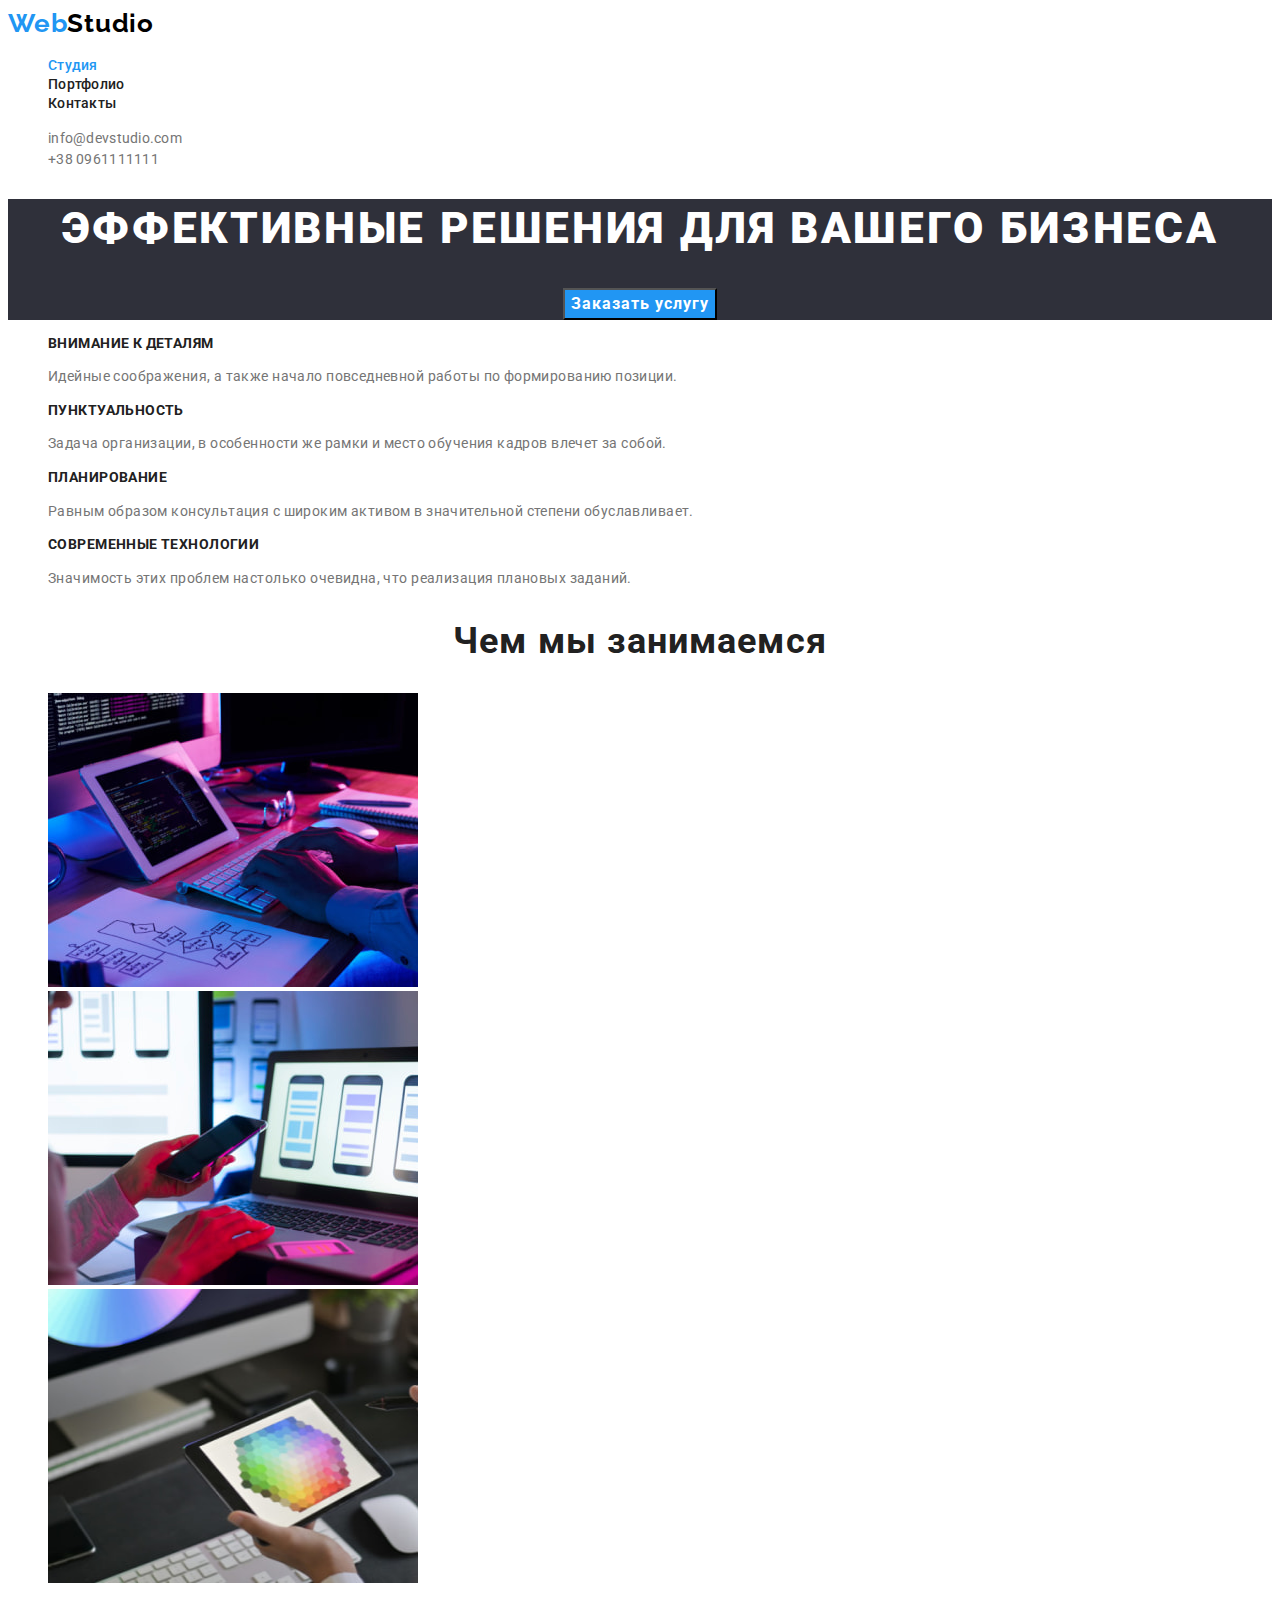
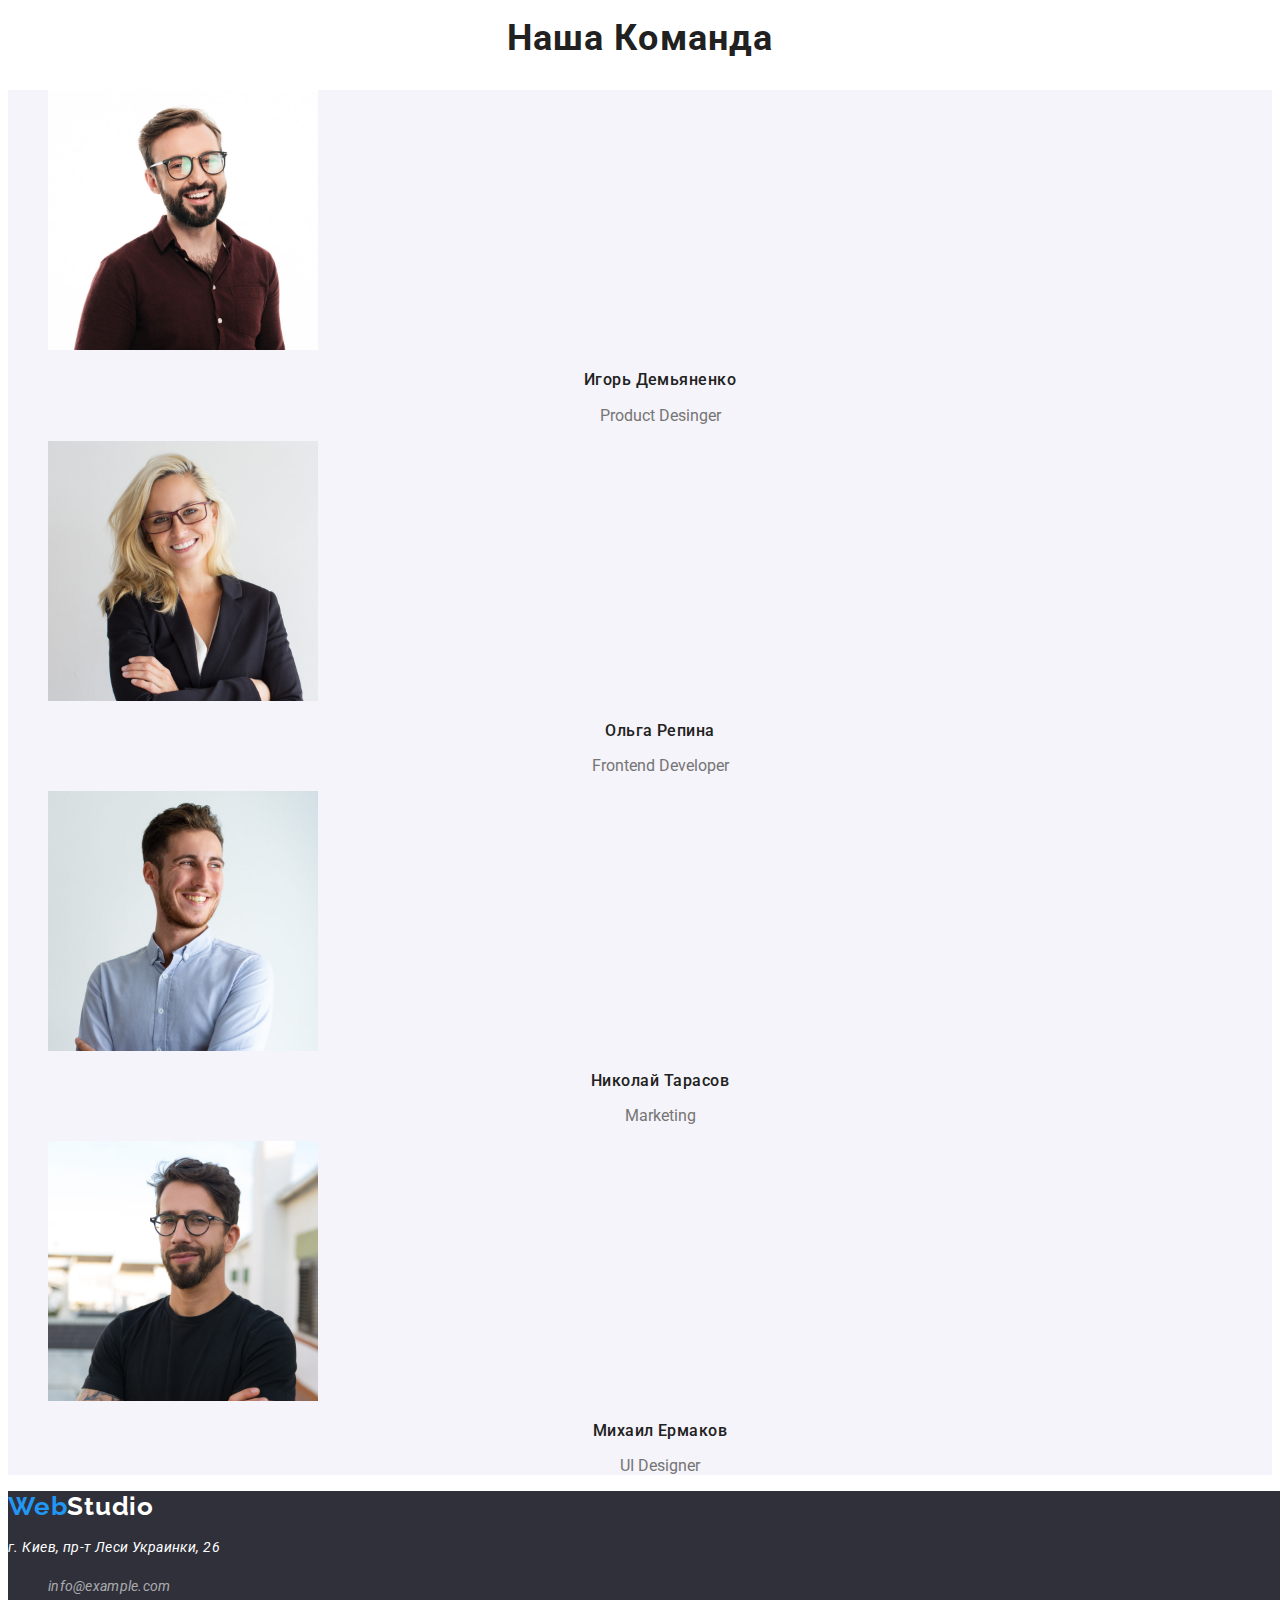
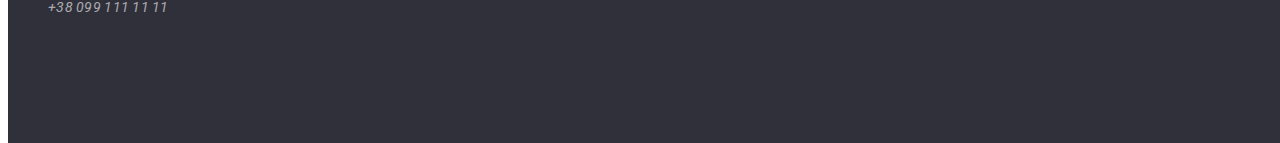
==== commit fb7077c8: "Исправил ошибки" ====
--- a/index.html
+++ b/index.html
@@ -154,8 +154,8 @@
       <address>
         <p class="location">г. Киев, пр-т Леси Украинки, 26</p>
         <ul>
-          <li><a class="link" href="mailto:info@example.com"></a> info@example.com</li>
-          <li><a class="link" href="tel:+380991111111"></a> +38 099 111 11 11</li>
+          <li><a class="contact-down-info" href="mailto:info@example.com"> info@example.com</a></li>
+          <li><a class="contact-down-info" href="tel:+380991111111"> +38 099 111 11 11</a></li>
         </ul>
       </address>
     </footer>
--- a/css/styles.css
+++ b/css/styles.css
@@ -8,6 +8,10 @@
   --font-weight: 400;
   --main-color: #757575;
   --second-color: #212121;
+  --color-blue:#2196f3;
+  --color-white:#ffffff;
+  
+
 }
 body {
   font-family: var(--font-style);
@@ -25,17 +29,17 @@
   font-family: Roboto;
   font-weight: 900;
   font-size: 44px;
-  line-height: 0.7;
+  line-height: 1.36;
   text-align: center;
   letter-spacing: 0.06em;
   text-transform: uppercase;
-  color: #ffffff;
+  color: var(--color-white);
 }
 .all-txt {
   font-family: var(--font-style);
   font-weight: var(--font-weight);
   font-size: 14px;
-  line-height: 0.6;
+  line-height: 1.7;
 
   letter-spacing: 0.03em;
 
@@ -43,10 +47,10 @@
 }
 .item {
   font-family: var(--font-style);
-
+  text-transform:uppercase;
   font-weight: var(--second-font-weight);
   font-size: 14px;
-  line-height: 0.9;
+  line-height: 1.1;
   letter-spacing: 0.03em;
 
   color: var(--second-color);
@@ -55,7 +59,7 @@
   font-family: var(--font-style);
   font-weight: var(--second-font-weight);
   font-size: 36px;
-  line-height: 0.8;
+  line-height: 1.2;
   text-align: center;
   letter-spacing: 0.03em;
 
@@ -70,7 +74,7 @@
 
   font-weight: 500;
   font-size: 16px;
-  line-height: 0.8;
+  line-height: 1.2;
   text-align: center;
   letter-spacing: 0.03em;
 
@@ -83,38 +87,40 @@
   font-family: Roboto;
   font-weight: 700;
   font-size: 16px;
-  line-height: 0.5;
+  line-height:1.6;
   text-align: center;
 
   letter-spacing: 0.06em;
-  background: #2196f3;
-  color: #ffffff;
-}
-.btn:hover {
-}
+  background:var(--color-blue);
+  color: var(--color-white);
+}
+.btn:hover { background:#1c84d8;
+
+}
+.btn:focus{ background:#1c84d8;}
 .services-txt:hover {
-  background: #2196f3;
-
-  color: #ffffff;
+  background: var(--color-blue);
+
+  color: var(--color-white);
 }
 .services-txt:focus {
-  color: #ffffff;
-  background: #2196f3;
+  color: var(--color-white);
+  background: var(--color-blue);
 }
 .services-txt {
   font-family: var(--font-style);
   font-style: 400;
   font-weight: 500;
   font-size: 16px;
-  line-height: 0.6;
+  line-height: 1.6;
   background: #f5f4fa;
   text-align: center;
   letter-spacing: 0.03em;
-  color: #212121;
+  color: var(--second-color);
 }
 .services-txt.current {
-  background-color: #2196f3;
-  color: #ffffff;
+  background-color: var(--color-blue);
+  color: var(--color-white);
 }
 .services {
   cursor: pointer;
@@ -124,7 +130,7 @@
   font-style: 400;
   font-weight: var(--second-font-weight);
   font-size: 18px;
-  line-height: 0.5;
+  line-height: 2;
 
   letter-spacing: 0.06em;
 
@@ -136,19 +142,19 @@
 
   font-weight: var(--font-weight);
   font-size: 16px;
-  line-height: 0.5;
-
-  letter-spacing: 0.03em;
-
-  --main-color: #757575;
-}
-
+  line-height: 1.9;
+
+  letter-spacing: 0.03em;
+
+ color: var(--main-color);
+}
+a{ text-decoration:none;}
 .link {
   font-family: var(--font-style);
-
+  text-decoration:none;
   font-weight: 500;
   font-size: 14px;
-  line-height: 0.9;
+  line-height: 1.1;
   letter-spacing: 0.02em;
 
   color: var(--second-color);
@@ -157,50 +163,40 @@
   color: red;
 }
 .link:hover {
-  color: #2196f3;
+  color: var(--color-blue);
 }
 link:active {
   background-color: #2196f3;
 }
 .link.current {
-  color: #2196f3;
+  color:var(--color-blue);
 }
 .contact-info {
   font-family: Roboto;
-  font-weight: 500;
-  font-size: 14px;
-  line-height: 0.9;
+  font-weight: 400;
+  font-size: 14px;
+  line-height: 1.4;
   letter-spacing: 0.02em;
-
-  color: var(--main-color);
+  color:var(--main-color);
+  
 }
 .contact-info:active {
-  color: #2196f3;
+  color: var(--color-blue);
 }
 .contact-info:hover {
-  color: #2196f3;
-}
-
-.item {
-  font-family: var(--font-style);
-
-  font-weight: var(--second-font-weight);
-  font-size: 14px;
-  line-height: 0.9;
-  letter-spacing: 0.03em;
-
-  color: var(--second-color);
-}
+  color: var(--color-blue);
+}
+
+
 .location {
   font-family: var(--font-style);
 
   font-weight: var(--font-weight);
   font-size: 14px;
-  line-height: 0.6;
-
-  letter-spacing: 0.03em;
-
-  color: #ffffff;
+  line-height: 1.7;
+  letter-spacing: 0.03em;
+
+  color: var(--color-white);
 }
 .background {
   position: absolute;
@@ -214,31 +210,47 @@
 
   font-weight: 700;
   font-size: 26px;
-  line-height: 0.8;
-
-  letter-spacing: 0.03em;
-
-  color: #2196f3;
+  line-height:1.2;
+
+  letter-spacing: 0.03em;
+
+  color: var(--color-blue);
 }
 .web {
   font-family: Raleway;
-
+  text-decoration:none;
   font-weight: 700;
   font-size: 26px;
   line-height: 0.8;
 
   letter-spacing: 0.03em;
 
-  color: #ffffff;
+  color:var(--color-white);
 }
 .web1 {
   font-family: Raleway;
-
+  text-decoration:none;
   font-weight: 700;
   font-size: 26px;
-  line-height: 0.8;
+  line-height: 1.2;
 
   letter-spacing: 0.03em;
 
   color: #000000;
 }
+.contact-down-info {
+  font-family: Roboto;
+  font-weight: 400;
+  font-size: 14px;
+  line-height: 1.4;
+  letter-spacing: 0.02em;
+  
+color: rgba(255, 255, 255, 0.6);
+  
+}
+.contact-info:active {
+  color: var(--color-blue);
+}
+.contact-info:hover {
+  color: var(--color-blue);
+}